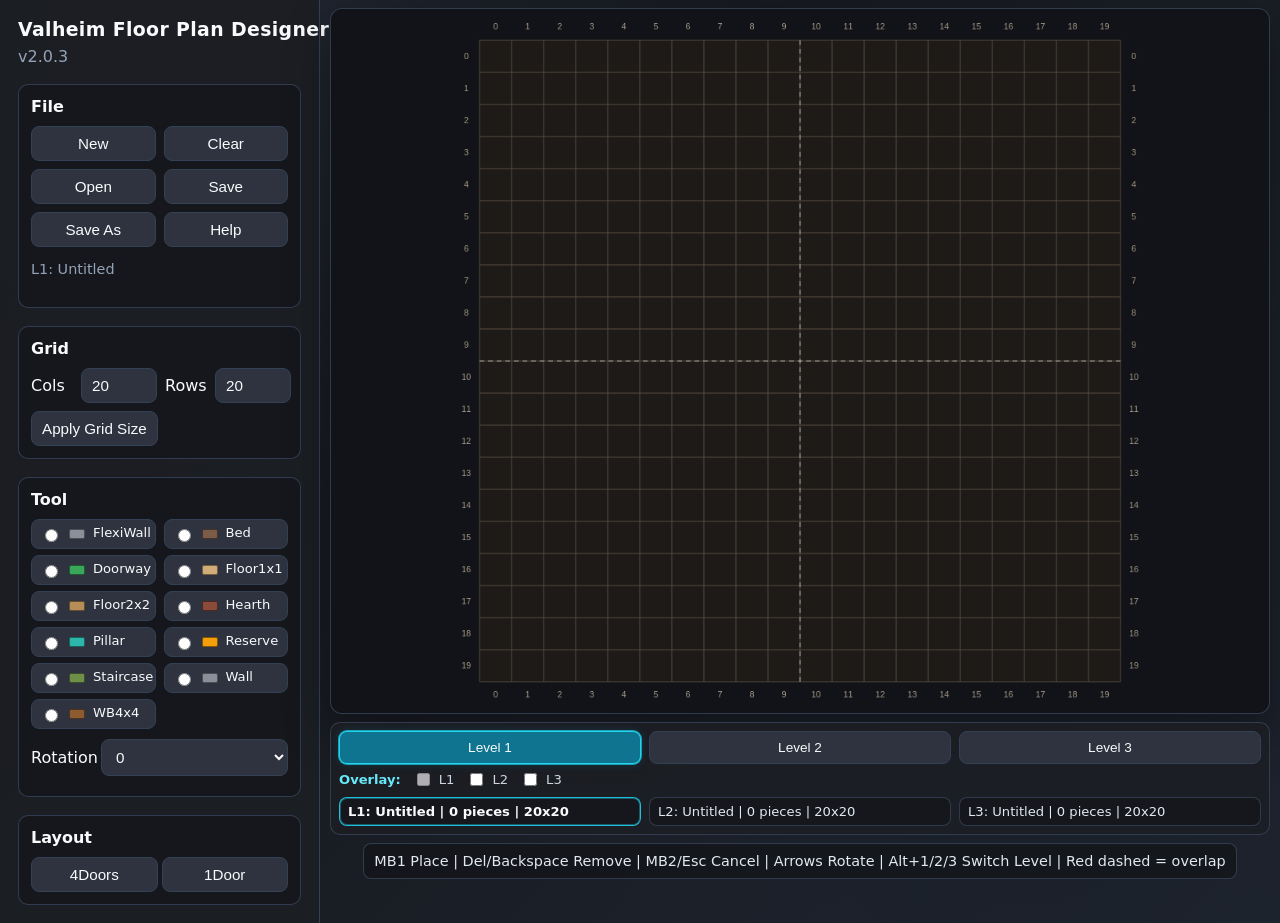
==== Designer/index.html @ c7b40785 "FlexiWall part 4 : Roof openings fixed. Designer improvents started. Run out of seesion limits," ====
<!doctype html>
<html lang="en">
<head>
  <meta charset="UTF-8">
  <meta name="viewport" content="width=device-width, initial-scale=1.0">
  <title>Valheim Floor Plan Designer v2.0.3 (Web)</title>
  <link rel="stylesheet" href="styles.css">
</head>
<body>
  <div class="app-shell">
    <aside class="panel">
      <h1>Valheim Floor Plan Designer</h1>
      <p class="sub">v2.0.3</p>

      <section class="group">
        <h2>File</h2>
        <div class="btn-row">
          <button id="newBtn">New</button>
          <button id="clearBtn">Clear</button>
          <button id="openBtn">Open</button>
          <button id="saveBtn">Save</button>
          <button id="saveAsBtn">Save As</button>
          <button id="helpBtn">Help</button>
        </div>
        <p id="status" class="status">Ready.</p>
      </section>

      <section class="group">
        <h2>Grid</h2>
        <div class="grid-size-row">
          <div class="grid-size-pair">
            <label for="colsInput">Cols</label>
            <input id="colsInput" type="number" min="1" max="200" value="20">
          </div>
          <div class="grid-size-pair">
            <label for="rowsInput">Rows</label>
            <input id="rowsInput" type="number" min="1" max="200" value="20">
          </div>
        </div>
        <button id="applyGridBtn">Apply Grid Size</button>
      </section>

      <section class="group">
        <h2>Tool</h2>
        <div class="radio-list" id="pieceTypeRadios">
          <label><input type="radio" name="pieceType" value="FlexiWall"><span class="piece-swatch" data-piece="FlexiWall"></span> FlexiWall</label>
          <label><input type="radio" name="pieceType" value="Bed"><span class="piece-swatch" data-piece="Bed"></span> Bed</label>
          <label><input type="radio" name="pieceType" value="Doorway"><span class="piece-swatch" data-piece="Doorway"></span> Doorway</label>
          <label><input type="radio" name="pieceType" value="Floor1x1"><span class="piece-swatch" data-piece="Floor1x1"></span> Floor1x1</label>
          <label><input type="radio" name="pieceType" value="Floor2x2"><span class="piece-swatch" data-piece="Floor2x2"></span> Floor2x2</label>
          <label><input type="radio" name="pieceType" value="Hearth"><span class="piece-swatch" data-piece="Hearth"></span> Hearth</label>
          <label><input type="radio" name="pieceType" value="Pillar"><span class="piece-swatch" data-piece="Pillar"></span> Pillar</label>
          <label><input type="radio" name="pieceType" value="Reserve"><span class="piece-swatch" data-piece="Reserve"></span> Reserve</label>
          <label><input type="radio" name="pieceType" value="Staircase"><span class="piece-swatch" data-piece="Staircase"></span> Staircase</label>
          <label><input type="radio" name="pieceType" value="Wall"><span class="piece-swatch" data-piece="Wall"></span> Wall</label>
          <label><input type="radio" name="pieceType" value="Workbench"><span class="piece-swatch" data-piece="Workbench"></span> WB4x4</label>
        </div>
        <div class="field-row">
          <label for="rotSelect">Rotation</label>
          <select id="rotSelect">
            <option value="0">0</option>
            <option value="90">90</option>
            <option value="180">180</option>
            <option value="270">270</option>
          </select>
        </div>
      </section>

      <section class="group">
        <h2>Layout</h2>
        <div style="display:grid;grid-template-columns:1fr 1fr;gap:4px">
          <button id="shellBtn">4Doors</button>
          <button id="oneDoorBtn">1Door</button>
        </div>
      </section>
    </aside>

    <main class="canvas-wrap">
      <canvas id="gridCanvas" width="1200" height="900" aria-label="Grid canvas"></canvas>
      <section class="levels-dock" aria-label="Level layouts">
        <div class="level-switcher" id="levelSwitcher" role="tablist" aria-label="Active layout level">
          <button id="level1Btn" type="button" class="level-btn is-active" data-level-index="0" role="tab" aria-selected="true">Level 1</button>
          <button id="level2Btn" type="button" class="level-btn" data-level-index="1" role="tab" aria-selected="false">Level 2</button>
          <button id="level3Btn" type="button" class="level-btn" data-level-index="2" role="tab" aria-selected="false">Level 3</button>
        </div>
        <div class="overlay-toggle-row" aria-label="Overlay levels">
          <span class="overlay-label">Overlay:</span>
          <label><input id="overlayL1" type="checkbox" data-overlay-index="0"> L1</label>
          <label><input id="overlayL2" type="checkbox" data-overlay-index="1"> L2</label>
          <label><input id="overlayL3" type="checkbox" data-overlay-index="2"> L3</label>
        </div>
        <div class="level-summary-list" aria-live="polite">
          <p id="level1Summary" class="level-summary">L1: Untitled | 0 pieces | 20x20</p>
          <p id="level2Summary" class="level-summary">L2: Untitled | 0 pieces | 20x20</p>
          <p id="level3Summary" class="level-summary">L3: Untitled | 0 pieces | 20x20</p>
        </div>
      </section>
      <p class="canvas-help">MB1 Place | Del/Backspace Remove | MB2/Esc Cancel | Arrows Rotate | Alt+1/2/3 Switch Level | Red dashed = overlap</p>
    </main>
  </div>

  <script src="app.js"></script>
</body>
</html>
---- Designer/styles.css ----
:root {
  --bg-0: #121316;
  --bg-1: #1f2530;
  --panel: rgba(28, 30, 36, 0.94);
  --panel-soft: #2e333f;
  --ink: #f8fafc;
  --ink-dim: #94a3b8;
  --accent: #0e7490;
  --accent-soft: #3b82f6;
  --grid: #334155;
  --cell: #14161b;
  --hover: rgba(14, 116, 144, 0.22);
  --border: #334155;
}

* {
  box-sizing: border-box;
}

body {
  margin: 0;
  min-height: 100vh;
  font-family: "Segoe UI", system-ui, -apple-system, sans-serif;
  background:
    radial-gradient(circle at 20% 0%, #1f2530 0%, transparent 38%),
    radial-gradient(circle at 80% 80%, #1a202a 0%, transparent 42%),
    linear-gradient(135deg, var(--bg-0), var(--bg-1));
  color: var(--ink);
}

.app-shell {
  display: grid;
  grid-template-columns: 320px 1fr;
  min-height: 100vh;
}

.panel {
  background: var(--panel);
  border-right: 1px solid var(--border);
  padding: 18px;
}

h1 {
  margin: 0;
  font-size: 1.18rem;
  letter-spacing: 0.02em;
  line-height: 1.2;
  white-space: nowrap;
}

.sub {
  margin-top: 6px;
  color: var(--ink-dim);
}

.group {
  margin-top: 18px;
  padding: 12px;
  border: 1px solid rgba(51, 65, 85, 0.9);
  background: rgba(20, 22, 27, 0.72);
  border-radius: 10px;
}

.group h2 {
  margin: 0 0 10px;
  font-size: 1rem;
}

.btn-row {
  display: grid;
  grid-template-columns: 1fr 1fr;
  gap: 8px;
}

button,
select,
input {
  border-radius: 8px;
  border: 1px solid var(--border);
  background: var(--panel-soft);
  color: var(--ink);
  padding: 8px 10px;
  font-size: 0.95rem;
}

button {
  cursor: pointer;
  transition: transform 140ms ease, background-color 140ms ease;
}

button:hover {
  background: #394251;
  transform: translateY(-1px);
}

button.is-active {
  background: var(--accent);
  color: #f8fafc;
  border-color: #22d3ee;
}

.field-row {
  display: grid;
  grid-template-columns: 62px 1fr;
  align-items: center;
  gap: 8px;
  margin-bottom: 8px;
}

.grid-size-row {
  display: grid;
  grid-template-columns: 1fr 1fr;
  gap: 8px;
  margin-bottom: 8px;
}

.grid-size-pair {
  display: grid;
  grid-template-columns: 42px auto;
  align-items: center;
  gap: 8px;
}

.grid-size-pair input {
  width: 76px;
  min-width: 0;
}

.radio-list {
  display: grid;
  grid-template-columns: 1fr 1fr;
  gap: 6px 8px;
  margin-bottom: 10px;
}

.radio-list label {
  display: flex;
  align-items: center;
  gap: 8px;
  padding: 6px 8px;
  border: 1px solid var(--border);
  border-radius: 8px;
  background: var(--panel-soft);
  min-width: 0;
  font-size: 0.82rem;
  line-height: 1.1;
  overflow: hidden;
}

.radio-list input[type="radio"] {
  accent-color: var(--accent-soft);
}

.piece-swatch {
  width: 16px;
  height: 10px;
  border-radius: 2px;
  border: 1px solid rgba(0, 0, 0, 0.45);
  display: inline-block;
  flex: 0 0 auto;
}

.radio-list label span:last-child {
  min-width: 0;
  overflow: hidden;
  text-overflow: ellipsis;
  white-space: nowrap;
}

.status {
  color: var(--ink-dim);
  font-size: 0.9rem;
  min-height: 1.2rem;
}

.level-switcher {
  display: grid;
  grid-template-columns: 1fr 1fr 1fr;
  gap: 8px;
  margin-bottom: 6px;
}

.level-btn {
  font-size: 0.85rem;
  padding: 8px 6px;
}

.level-btn.is-active {
  background: var(--accent);
  color: #f8fafc;
  border-color: #22d3ee;
  box-shadow: 0 0 0 1px rgba(34, 211, 238, 0.7), 0 0 10px rgba(14, 116, 144, 0.32);
}

.level-btn.has-content {
  border-color: #3b82f6;
  box-shadow: inset 0 0 0 1px rgba(59, 130, 246, 0.28);
}

.level-btn.is-dirty::after {
  content: " *";
  color: #22d3ee;
}

.level-summary-list {
  margin-top: 0;
  display: grid;
  grid-template-columns: 1fr 1fr 1fr;
  gap: 8px;
}

.level-summary {
  margin: 0;
  font-size: 0.82rem;
  color: #e2e8f0;
  background: rgba(20, 22, 27, 0.72);
  border: 1px solid rgba(51, 65, 85, 0.85);
  border-radius: 8px;
  padding: 6px 8px;
}

.level-summary.is-active {
  color: #f8fafc;
  font-weight: 700;
  border-color: rgba(34, 211, 238, 0.9);
  box-shadow: inset 0 0 0 1px rgba(34, 211, 238, 0.36);
}

.levels-dock {
  width: min(1200px, 100%);
  margin-top: 8px;
  margin-bottom: 8px;
  padding: 8px;
  border: 1px solid rgba(51, 65, 85, 0.9);
  border-radius: 10px;
  background: rgba(28, 30, 36, 0.9);
}

.overlay-toggle-row {
  display: flex;
  align-items: center;
  gap: 12px;
  margin-bottom: 8px;
  color: #cbd5e1;
  font-size: 0.82rem;
}

.overlay-toggle-row .overlay-label {
  font-weight: 700;
  color: #67e8f9;
}

.overlay-toggle-row label {
  display: inline-flex;
  align-items: center;
  gap: 6px;
  white-space: nowrap;
}

.overlay-toggle-row input[type="checkbox"] {
  accent-color: var(--accent-soft);
}

.overlay-toggle-row input[type="checkbox"]:disabled + * {
  opacity: 0.65;
}

.canvas-wrap {
  display: flex;
  flex-direction: column;
  align-items: center;
  justify-content: flex-start;
  padding: 8px 10px 10px;
}

.canvas-help {
  margin: 0;
  padding: 8px 10px;
  color: #e2e8f0;
  background: rgba(20, 22, 27, 0.88);
  border: 1px solid rgba(51, 65, 85, 0.9);
  border-radius: 8px;
  font-size: 0.9rem;
  line-height: 1.3;
  text-align: center;
}

#gridCanvas {
  max-width: 100%;
  max-height: calc(100vh - 28px);
  width: min(1200px, 100%);
  height: auto;
  border: 1px solid rgba(51, 65, 85, 0.9);
  border-radius: 12px;
  background: #111318;
  box-shadow: 0 20px 45px rgba(0, 0, 0, 0.35);
}

@media (max-width: 980px) {
  .app-shell {
    grid-template-columns: 1fr;
  }

  .panel {
    border-right: none;
    border-bottom: 1px solid var(--border);
  }

  #gridCanvas {
    max-height: 62vh;
  }

  .level-summary-list {
    grid-template-columns: 1fr;
  }

  .overlay-toggle-row {
    flex-wrap: wrap;
    gap: 8px 12px;
  }

  .radio-list {
    grid-template-columns: 1fr;
  }
}
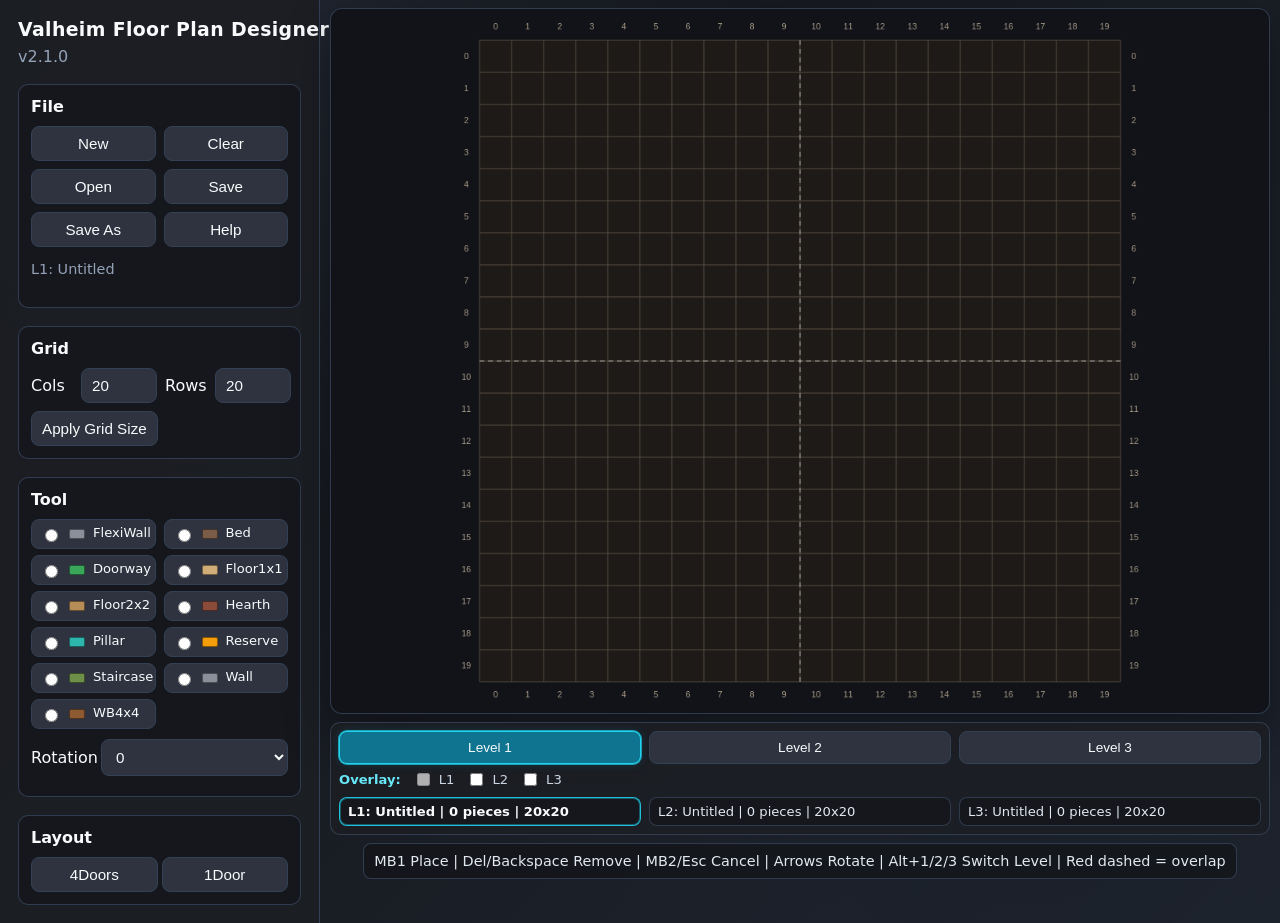
==== commit 2fa0c0b1: "Version 2.1.0 : Preveiw Commit" ====
--- a/Designer/index.html
+++ b/Designer/index.html
@@ -3,14 +3,14 @@
 <head>
   <meta charset="UTF-8">
   <meta name="viewport" content="width=device-width, initial-scale=1.0">
-  <title>Valheim Floor Plan Designer v2.0.3 (Web)</title>
+  <title>Valheim Floor Plan Designer v2.1.0 (Web)</title>
   <link rel="stylesheet" href="styles.css">
 </head>
 <body>
   <div class="app-shell">
     <aside class="panel">
       <h1>Valheim Floor Plan Designer</h1>
-      <p class="sub">v2.0.3</p>
+      <p class="sub">v2.1.0</p>
 
       <section class="group">
         <h2>File</h2>
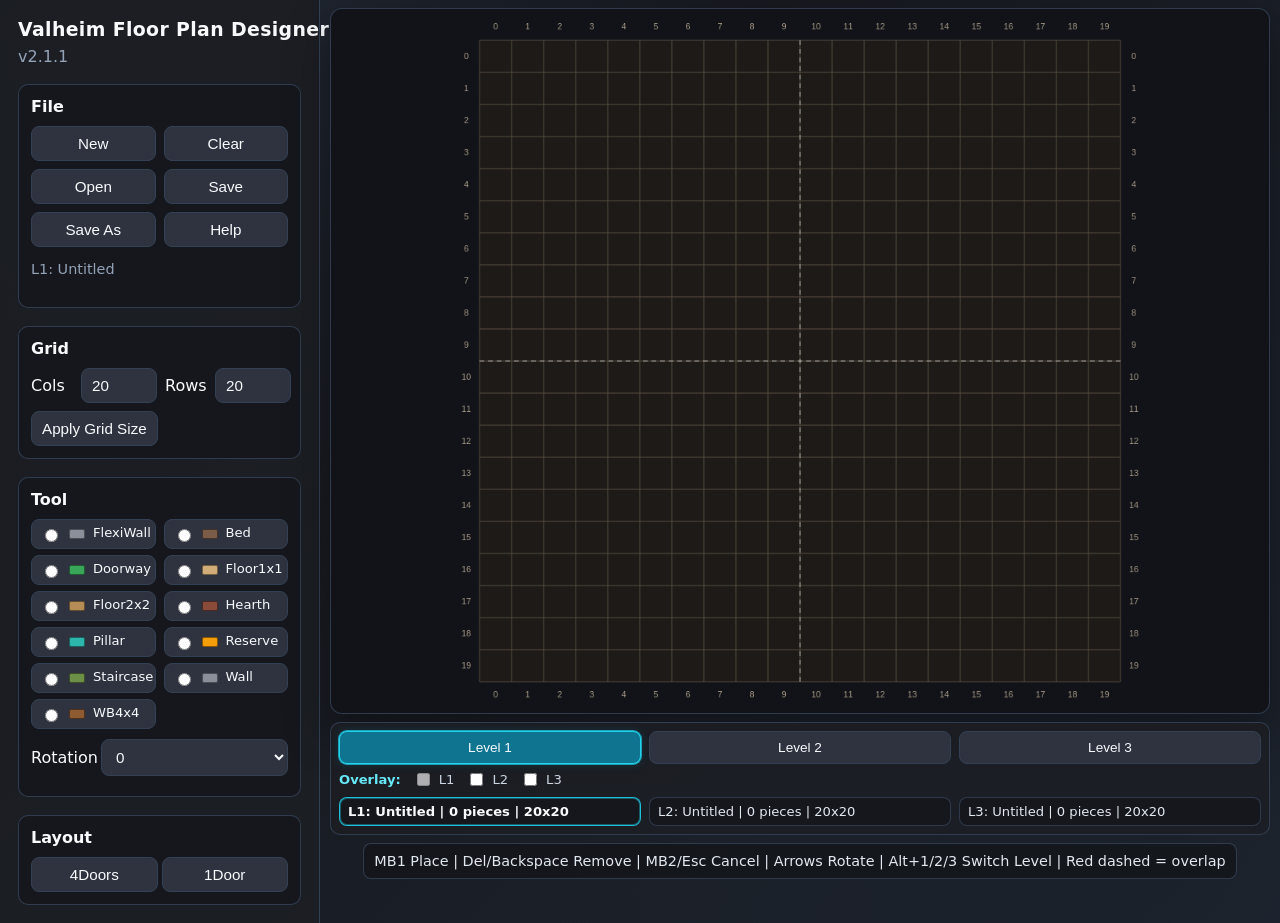
==== commit 3ce2e7d3: "Version 2.1.1 : No changes, just a new version number rebuild because last build didnt upload to Thu" ====
--- a/Designer/index.html
+++ b/Designer/index.html
@@ -3,14 +3,14 @@
 <head>
   <meta charset="UTF-8">
   <meta name="viewport" content="width=device-width, initial-scale=1.0">
-  <title>Valheim Floor Plan Designer v2.1.0 (Web)</title>
+  <title>Valheim Floor Plan Designer v2.1.1 (Web)</title>
   <link rel="stylesheet" href="styles.css">
 </head>
 <body>
   <div class="app-shell">
     <aside class="panel">
       <h1>Valheim Floor Plan Designer</h1>
-      <p class="sub">v2.1.0</p>
+      <p class="sub">v2.1.1</p>
 
       <section class="group">
         <h2>File</h2>
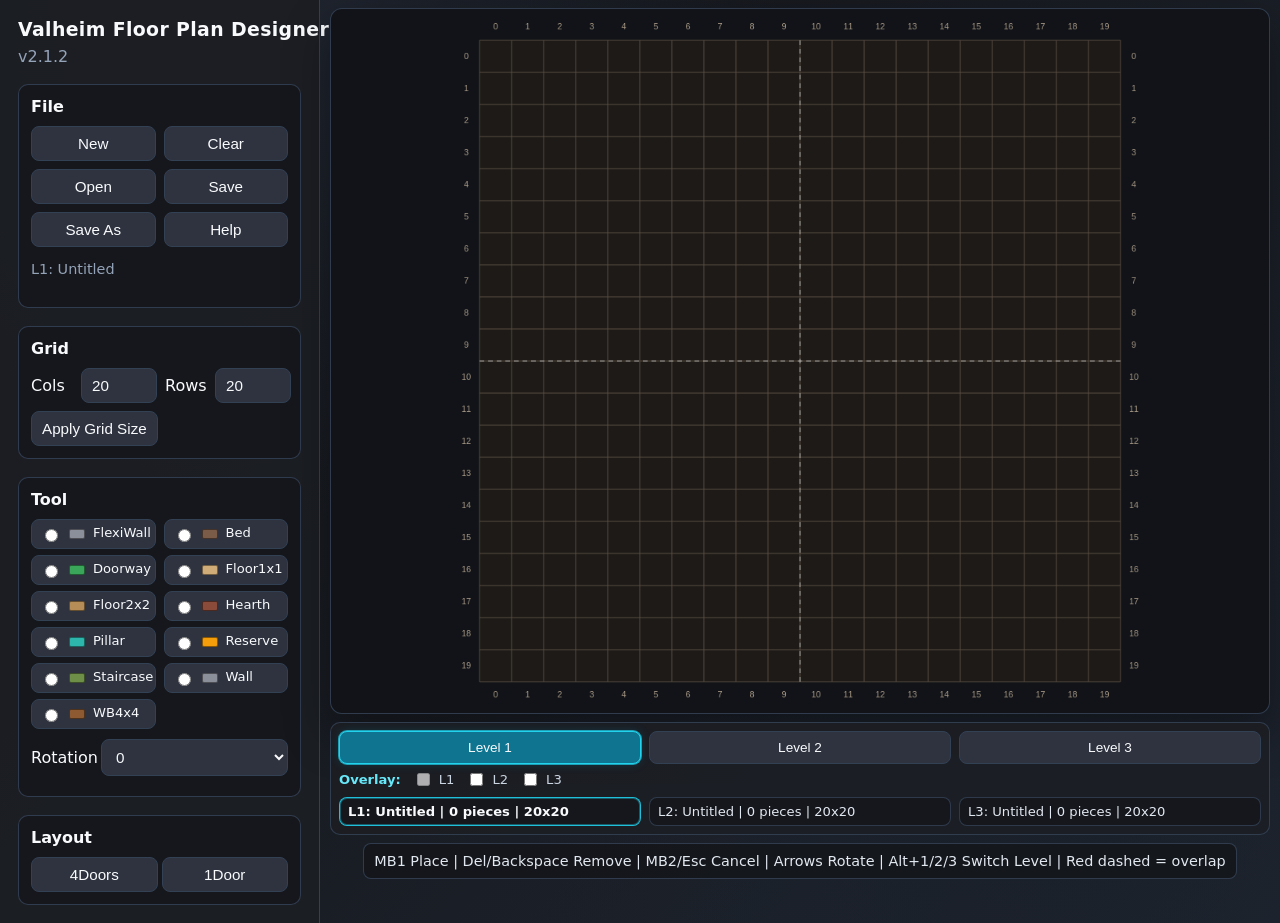
==== commit 16ce2051: "removed playwright stuff from folders" ====
--- a/Designer/index.html
+++ b/Designer/index.html
@@ -3,14 +3,14 @@
 <head>
   <meta charset="UTF-8">
   <meta name="viewport" content="width=device-width, initial-scale=1.0">
-  <title>Valheim Floor Plan Designer v2.1.1 (Web)</title>
+  <title>Valheim Floor Plan Designer v2.1.2 (Web)</title>
   <link rel="stylesheet" href="styles.css">
 </head>
 <body>
   <div class="app-shell">
     <aside class="panel">
       <h1>Valheim Floor Plan Designer</h1>
-      <p class="sub">v2.1.1</p>
+      <p class="sub">v2.1.2</p>
 
       <section class="group">
         <h2>File</h2>
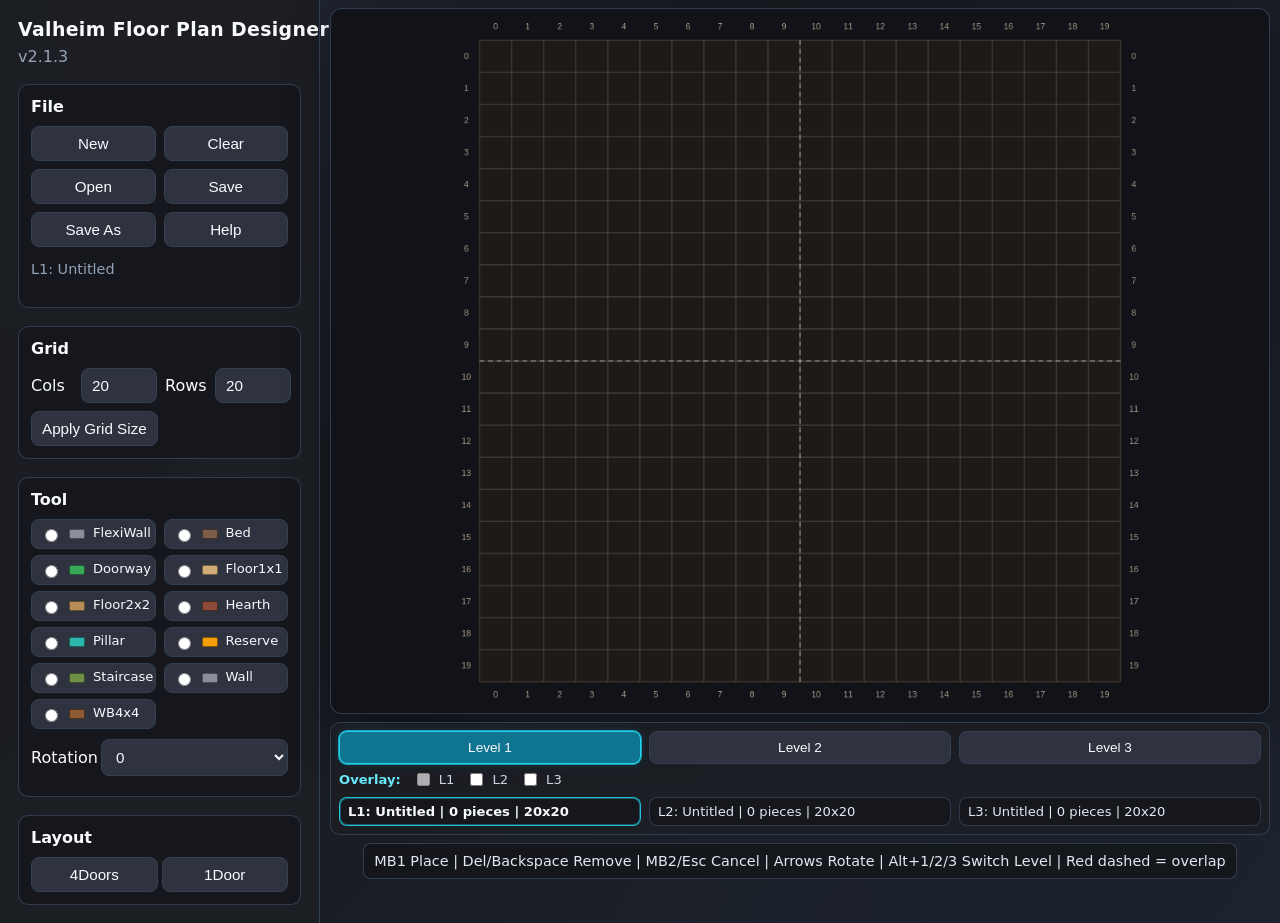
==== commit 15c96a2c: "Version 2.1.3 Pre-release build : Hearth chimney support issue outstanding" ====
--- a/Designer/index.html
+++ b/Designer/index.html
@@ -3,14 +3,14 @@
 <head>
   <meta charset="UTF-8">
   <meta name="viewport" content="width=device-width, initial-scale=1.0">
-  <title>Valheim Floor Plan Designer v2.1.2 (Web)</title>
+  <title>Valheim Floor Plan Designer v2.1.3 (Web)</title>
   <link rel="stylesheet" href="styles.css">
 </head>
 <body>
   <div class="app-shell">
     <aside class="panel">
       <h1>Valheim Floor Plan Designer</h1>
-      <p class="sub">v2.1.2</p>
+      <p class="sub">v2.1.3</p>
 
       <section class="group">
         <h2>File</h2>
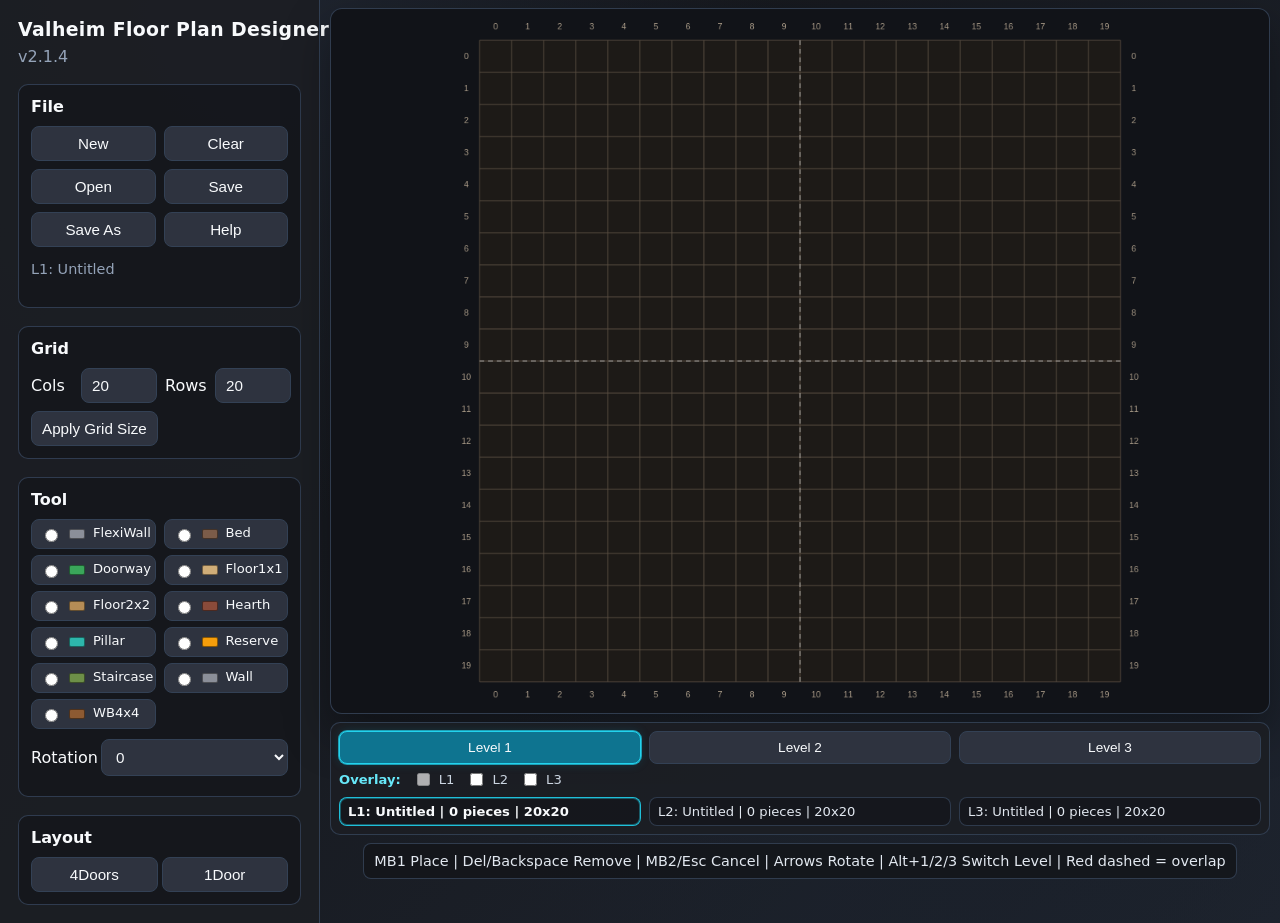
==== commit 115c18b0: "Show mode Config panel SHIFT + F8" ====
--- a/Designer/index.html
+++ b/Designer/index.html
@@ -3,14 +3,14 @@
 <head>
   <meta charset="UTF-8">
   <meta name="viewport" content="width=device-width, initial-scale=1.0">
-  <title>Valheim Floor Plan Designer v2.1.3 (Web)</title>
+  <title>Valheim Floor Plan Designer v2.1.4 (Web)</title>
   <link rel="stylesheet" href="styles.css">
 </head>
 <body>
   <div class="app-shell">
     <aside class="panel">
       <h1>Valheim Floor Plan Designer</h1>
-      <p class="sub">v2.1.3</p>
+      <p class="sub">v2.1.4</p>
 
       <section class="group">
         <h2>File</h2>
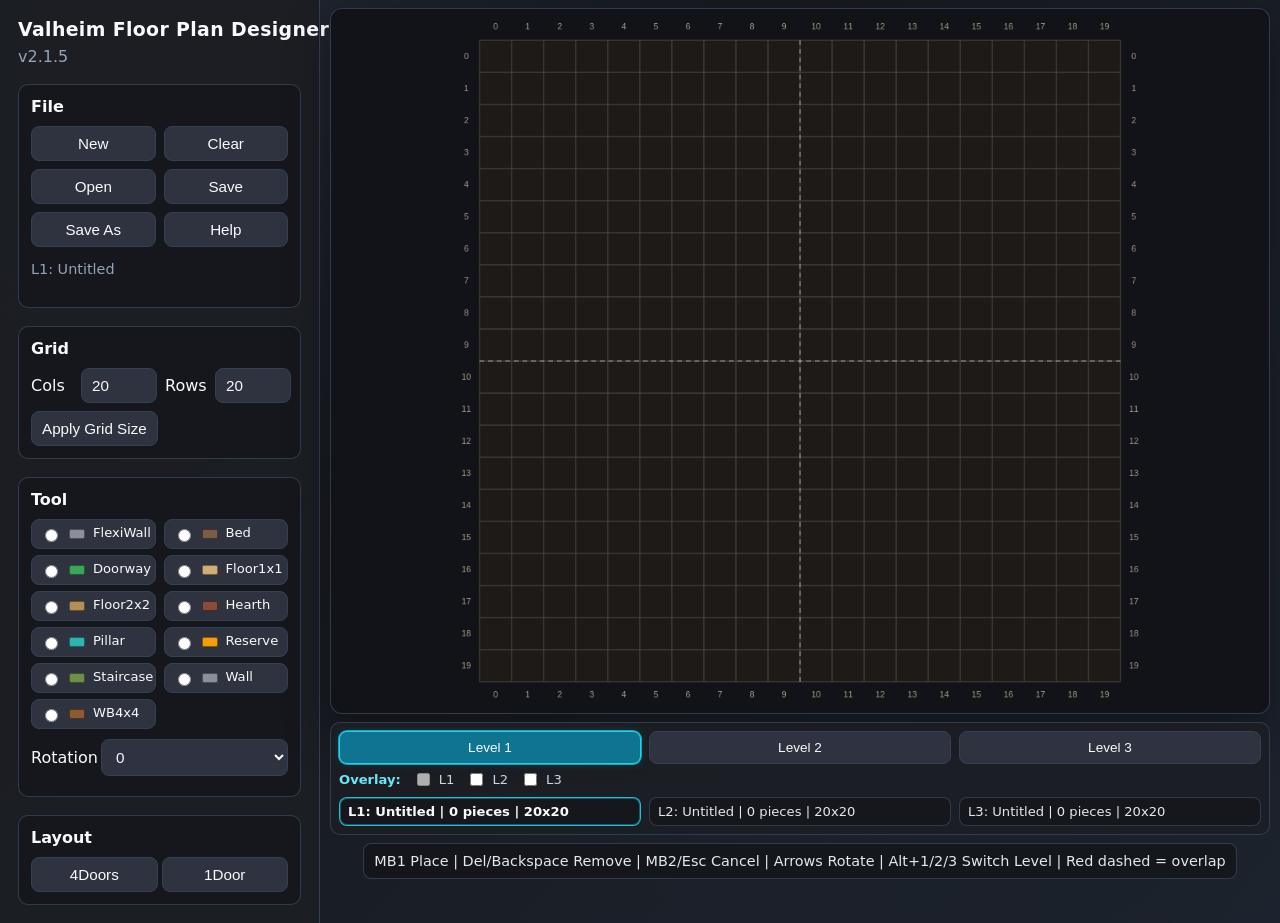
==== commit 27609d47: "Version 2.1.5 : compatibility update for latest Valheim release Game update changed several internal" ====
--- a/Designer/index.html
+++ b/Designer/index.html
@@ -3,14 +3,14 @@
 <head>
   <meta charset="UTF-8">
   <meta name="viewport" content="width=device-width, initial-scale=1.0">
-  <title>Valheim Floor Plan Designer v2.1.4 (Web)</title>
+  <title>Valheim Floor Plan Designer v2.1.5 (Web)</title>
   <link rel="stylesheet" href="styles.css">
 </head>
 <body>
   <div class="app-shell">
     <aside class="panel">
       <h1>Valheim Floor Plan Designer</h1>
-      <p class="sub">v2.1.4</p>
+      <p class="sub">v2.1.5</p>
 
       <section class="group">
         <h2>File</h2>
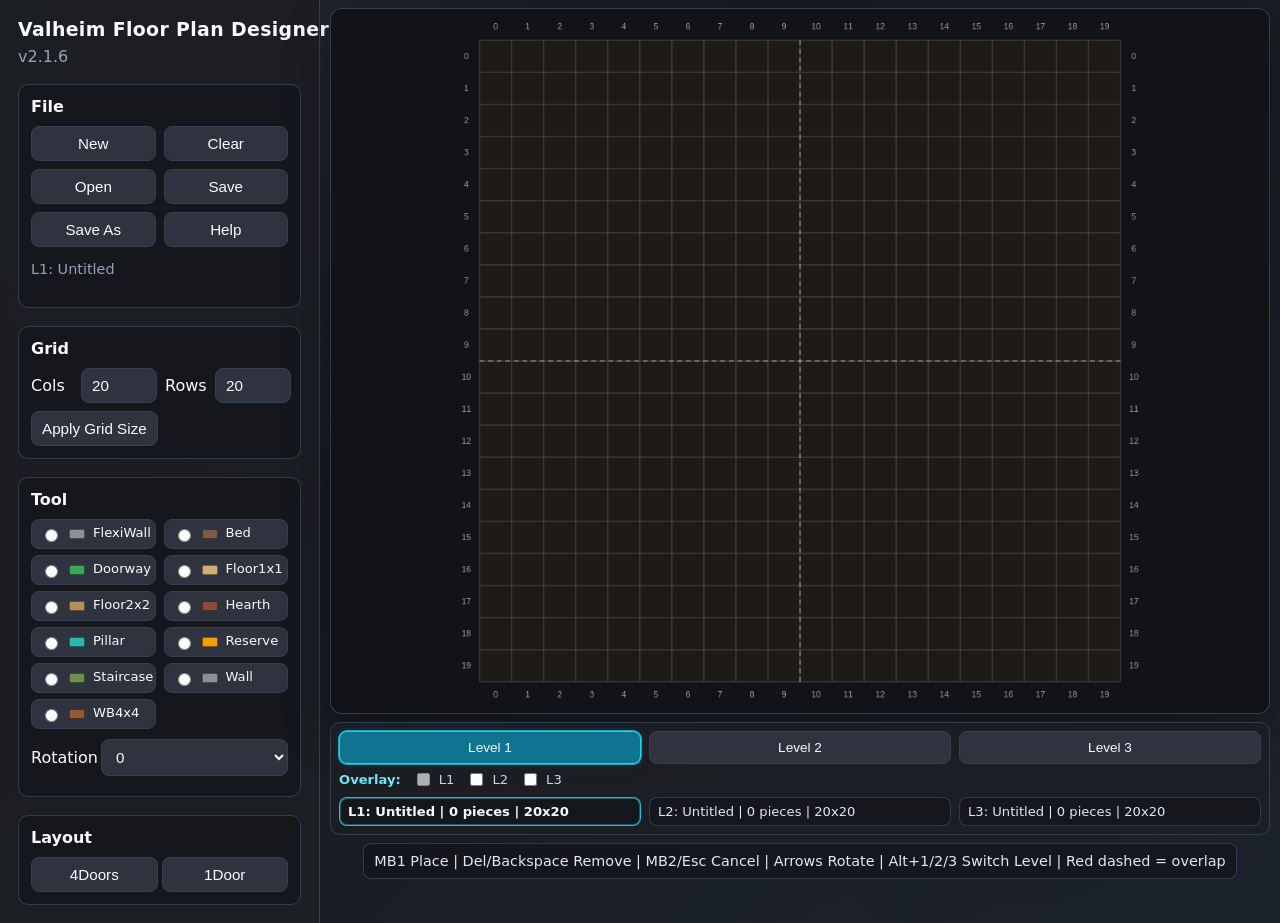
==== commit ff996d5e: "Version 2.1.6 : BepInExPack 5.4.2360 dependency, leaner package 2.1.5 was rejected by Thunderstore, " ====
--- a/Designer/index.html
+++ b/Designer/index.html
@@ -3,14 +3,14 @@
 <head>
   <meta charset="UTF-8">
   <meta name="viewport" content="width=device-width, initial-scale=1.0">
-  <title>Valheim Floor Plan Designer v2.1.5 (Web)</title>
+  <title>Valheim Floor Plan Designer v2.1.6 (Web)</title>
   <link rel="stylesheet" href="styles.css">
 </head>
 <body>
   <div class="app-shell">
     <aside class="panel">
       <h1>Valheim Floor Plan Designer</h1>
-      <p class="sub">v2.1.5</p>
+      <p class="sub">v2.1.6</p>
 
       <section class="group">
         <h2>File</h2>
